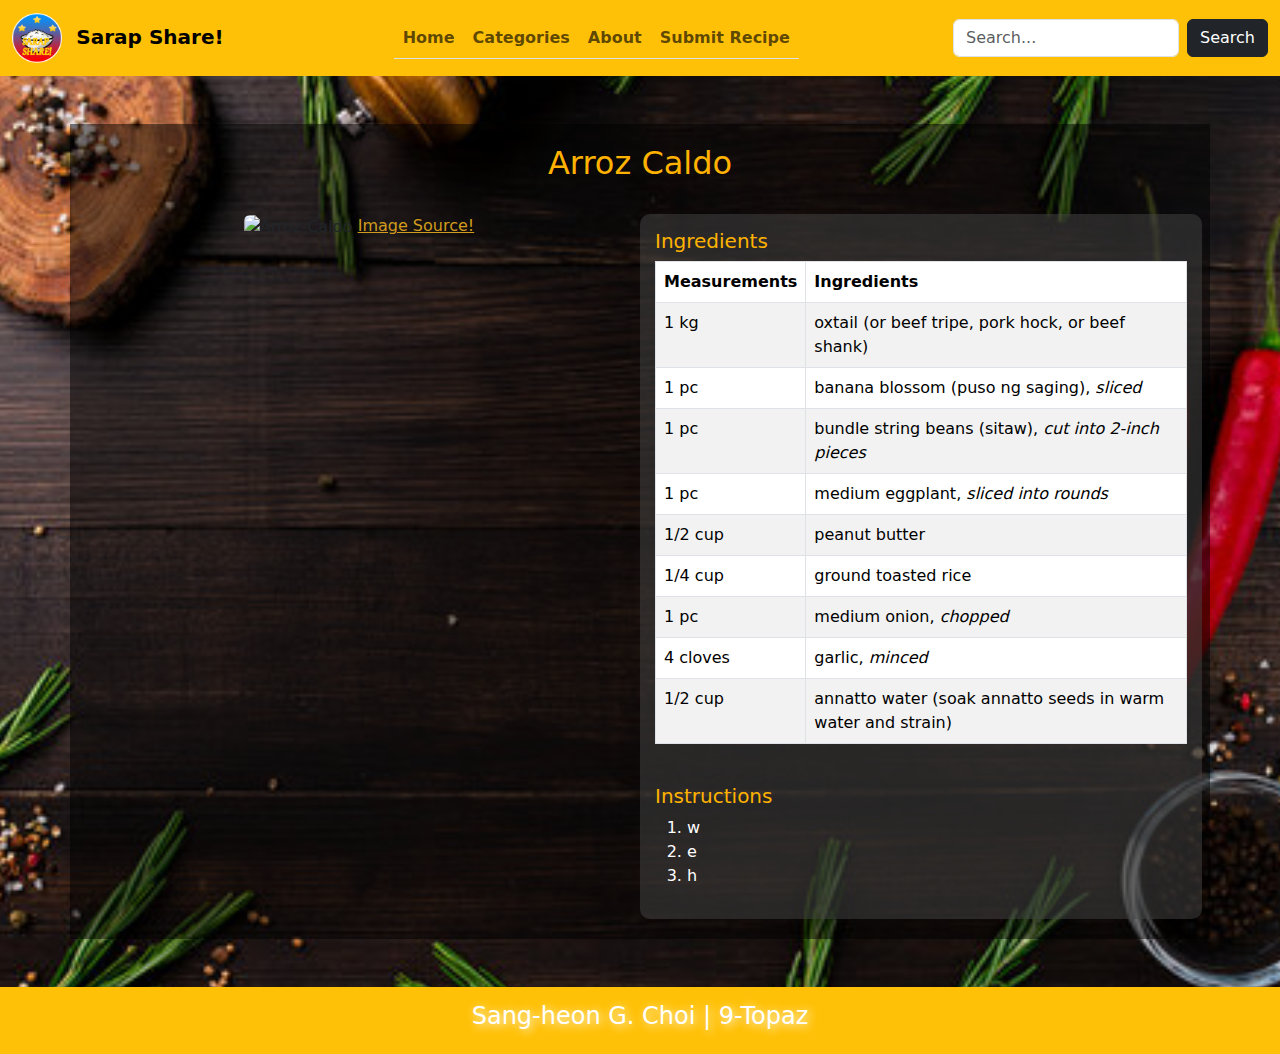
==== arroz-caldo.html @ ae1ef8d9 "Add files via upload" ====
<!DOCTYPE html>
<html>
<head>
	<meta charset="utf-8">
	<meta name="viewport" content="width=device-width, initial-scale=1">
	<title>Sarap Share! - Arroz Caldo Recipe</title>

	<link rel="icon" type="image/x-icon" href="icon.png">

	<!-- BOOTSTRAP 5 -->
	<link href="https://cdn.jsdelivr.net/npm/bootstrap@5.3.3/dist/css/bootstrap.min.css" rel="stylesheet" integrity="sha384-QWTKZyjpPEjISv5WaRU9OFeRpok6YctnYmDr5pNlyT2bRjXh0JMhjY6hW+ALEwIH" crossorigin="anonymous">

	<!-- JS -->
	<script src="https://cdn.jsdelivr.net/npm/bootstrap@5.3.3/dist/js/bootstrap.bundle.min.js" integrity="sha384-YvpcrYf0tY3lHB60NNkmXc5s9fDVZLESaAA55NDzOxhy9GkcIdslK1eN7N6jIeHz" crossorigin="anonymous"></script>

	<!-- CLOUDFLARE FOR ANIMATION -->
	<link rel="stylesheet" href="https://cdnjs.cloudflare.com/ajax/libs/animate.css/4.1.1/animate.min.css">

	<!-- STYLE -->
	<link rel="stylesheet" type="text/css" href="style.css">
</head>
<body>
	<!-- NAVIGATION BAR -->
	<nav class="navbar navbar-expand-md navbar-light bg-warning sticky-top">
  		<div class="container-fluid">
  			<!-- LOGO -->
    		<a class="navbar-brand" href="index.html">
    			<img src="logo.png" alt="Avatar Logo">
    			<span class="ms-2 fw-bold">Sarap Share!</span>
    		</a>

    		<!-- TOGGLER -->
    		<button class="navbar-toggler" type="button" data-bs-toggle="collapse" data-bs-target="#mynavbar" aria-label="Toggle navigation">
    		<span class="navbar-toggler-icon"></span>
			</button>

    		<!-- NAVBAR ITEMS -->
    		<div class="collapse navbar-collapse" id="mynavbar">
      			<ul class="navbar-nav nav-tabs mx-auto">
        			<li class="nav-item">
          				<a class="nav-link" href="index.html">Home</a>
        			</li>
        			<li class="nav-item">
          				<a class="nav-link" href="recipes.html">Categories</a>
        			</li>
        			<li class="nav-item">
          				<a class="nav-link" href="about.html">About</a>
        			</li>
        			<li class="nav-item">
          				<a class="nav-link" href="form.html">Submit Recipe</a>
        			</li>
        		</ul>

        	<!-- SEARCH FORM -->
        	<form class="d-flex" action="https://www.google.com/search" method="get" target="_blank">
        		<input class="form-control me-2" type="text" name="q" placeholder="Search..." required>
        		<button class="btn btn-dark" type="submit">Search</button>
      		</form>
      		</div>
  		</div>
	</nav>

	<div class="container recipe mt-5 mb-5">
		<h2>Arroz Caldo</h2>
		<br/>
		<div class="row align-items-start">
			<div class="col-sm-6 text-center">
				<img src="https://www.tastingtable.com/img/gallery/14-popular-filipino-foods-you-have-to-try-at-least-once/arroz-caldo-1725652895.webp" class="img-fluid rounded" alt="Arroz-Caldo">
				<a href="#" target="_blank">Image Source!</a>
			</div>
			<div class="col-sm-6 recipe-container ">
				<h5>Ingredients</h5>
				<table class="table table-striped table-bordered table-hover">
					<thead>
          				<tr>
            				<th>Measurements</th>
            				<th>Ingredients</th>
          				</tr>
        			</thead>
        			<tbody>
          				<tr>
            				<td>1 kg</td>
            				<td>oxtail (or beef tripe, pork hock, or beef shank)</td>
          				</tr>
          				<tr>
            				<td>1 pc</td>
            				<td>banana blossom (puso ng saging), <i>sliced</i></td>
          				</tr>
          				<tr>
            				<td>1 pc</td>
            				<td>bundle string beans (sitaw), <i>cut into 2-inch pieces</i></td>
          				</tr>
          				<tr>
            				<td>1 pc</td>
            				<td>medium eggplant, <i>sliced into rounds</i></td>
          				</tr>
          				<tr>
            				<td>1/2 cup</td>
            				<td>peanut butter</td>
          				</tr>
          				<tr>
            				<td>1/4 cup</td>
            				<td>ground toasted rice</td>
          				</tr>
          				<tr>
            				<td>1 pc</td>
            				<td>medium onion, <i>chopped</i></td>
          				</tr>
          				<tr>
            				<td>4 cloves</td>
            				<td>garlic, <i>minced</i></td>
          				</tr>
          				<tr>
            				<td>1/2 cup</td>
            				<td>annatto water (soak annatto seeds in warm water and strain)</td>
          				</tr>
        			</tbody>
				</table>
				<br/>
				<h5>Instructions</h5>
				<ol type="1">
					<li class="instructions">w</li>
					<li class="instructions">e</li>
					<li class="instructions">h</li>
				</ol>
			</div>
		</div>
	</div>

	<!-- FOOTER -->
	<footer>
		<div class="footer">
			<h4>Sang-heon G. Choi | 9-Topaz</h4>
		</div>
	</footer>
</body>
</html>
---- style.css ----
* {
		margin: 0px;
		padding: 0px;
	}

	body {
		background-image:url(background.jpg);
		background-position: center;
		background-size: cover;
	}

	hr {
		border: 3px dashed #FFFFFF;
	}

	.navbar-brand img {
		width: 50px;
	}

	.nav-link {
		font-weight: bold;
	}

	.nav-link:hover {
		background-color: #FFFFFF;
    	transition: background-color 0.3s ease;
	}

	.header h1 {
		text-align: center;
		text-shadow: 2px 2px 10px #FFCB52;
		color: #FFB300;
		animation: fadeIn;
		animation-duration: 1s;
	}

	.header p {
		text-align: center;
		text-shadow: 2px 2px 10px #00A7E1;
		color: #FFFFFF;
		animation: fadeIn;
		animation-duration: 1s;
	}

	.header img {
		margin-left: auto;
		margin-right: auto;
		margin-bottom: 10px;
		display: block;
		width: 300px;
		animation: bounceIn;
		animation-duration: 1s;
	}

	@media (max-width: 768px) {
  		.header img {
    		max-width: 200px;
  		}
	}

	.container {
		background-color: rgba(0,0,0,0.5);
		padding: 20px;
	}

	.carousel {
		border: 5px solid #FFB300;
	}

	.carousel-inner img {
    	max-height: 400px;
    	object-fit: cover;
    	margin: auto;
 	}

 	.carousel-caption {
 		background-color: rgba(0, 0, 0, 0.6);
 		border-radius: 10px;
    	padding: 10px;
   	}

   	.carousel-caption h5 {
 		color: #FF3F3F;
 		text-shadow: 2px 2px 6px #FF5D5D;
   	}

   	.carousel-control-prev, .carousel-control-next {
  		transition: background-color 0.3s ease;
	}

   	.carousel-control-prev:hover {
   		background-color: rgba(0,0,0,0.5);
   		background-image: linear-gradient(to right, rgba(0, 0, 0, 0.5), transparent);
   	}

   	.carousel-control-next:hover {
   		background-color: rgba(0,0,0,0.5);
   		background-image: linear-gradient(to left, rgba(0, 0, 0, 0.5), transparent);
   	}

  	.custom-carousel {
    	margin-left: 15px;
    	margin-right: 15px;
    }

    .category-box {
    	border: 3px solid #FFFFFF;
    }

   	.card:hover {
   		animation: tada;
		animation-duration: 3s;
   	}

   	.card-img-top {
    	width: 100%;
    	height: 200px;
    	object-fit: cover;
	}

   	.card-body {
   		text-align: center;
   	}

   	.card-text p {
		color: #000000;
	}

	.recipe h2 {
		text-align: center;
		color: #FFB300;
	}

	.recipe ol {
		color: #FFFFFF;
    }

    .recipe a {
    	color: #D19C1D;
    }

    .recipe a:hover {
    	color: #FFB301;
    }

	.recipe-container {
      background-color: rgba(70, 70, 70, 0.5);
      padding: 15px;
      border-radius: 10px;
    }

    .recipe-container h5 {
    	color: #FFB300;
    }

    .instructions {
    	color: #FFFFFF;
    }

	.about p {
		text-align: center;
		color: #FFFFFF;
	}

	form {
		color: #FFFFFF;
	}

   	.footer {
   		background-color: #FFC107;
   		color: #FFFFFF;
   		text-shadow: 2px 2px 10px #FFFFFF;
   		text-align: center;
   		padding: 15px;
   		bottom: 0;
   	}
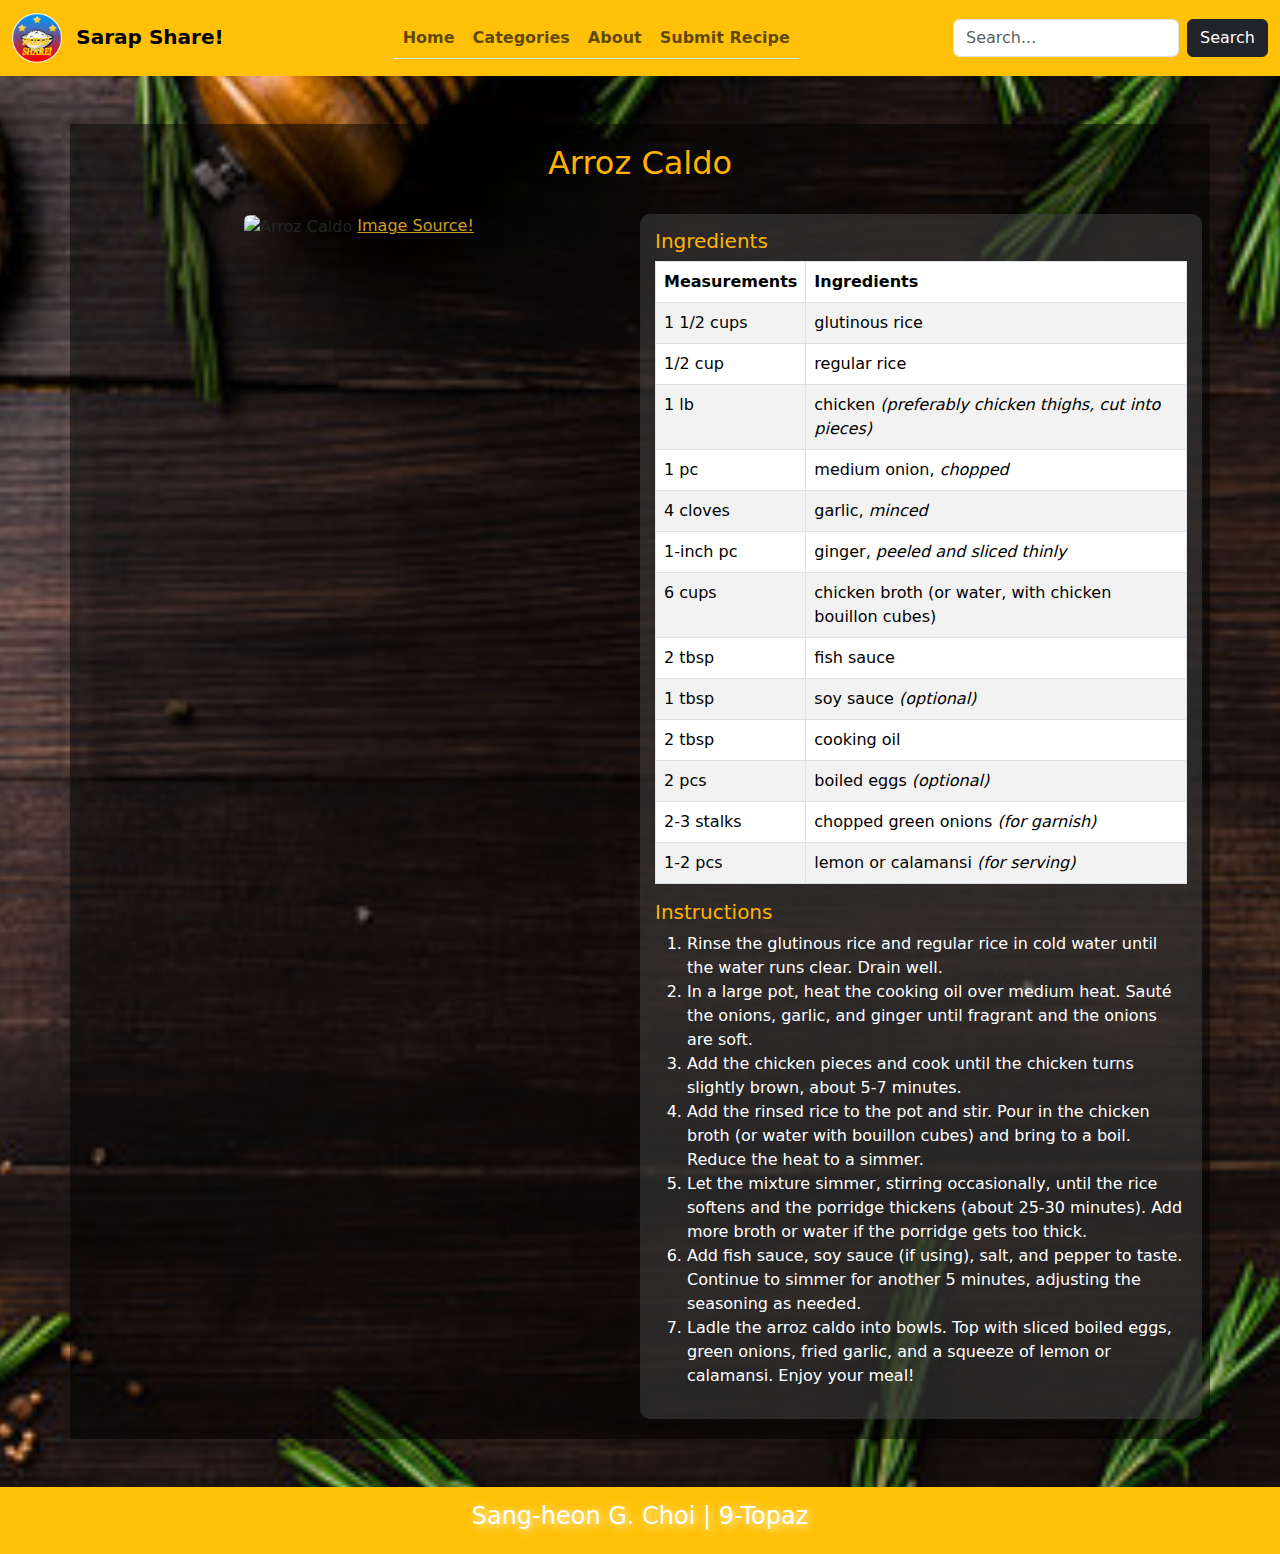
==== commit efd2cbf1: "arroz-caldo.html" ====
--- a/arroz-caldo.html
+++ b/arroz-caldo.html
@@ -65,8 +65,8 @@
 		<br/>
 		<div class="row align-items-start">
 			<div class="col-sm-6 text-center">
-				<img src="https://www.tastingtable.com/img/gallery/14-popular-filipino-foods-you-have-to-try-at-least-once/arroz-caldo-1725652895.webp" class="img-fluid rounded" alt="Arroz-Caldo">
-				<a href="#" target="_blank">Image Source!</a>
+				<img src="https://www.tastingtable.com/img/gallery/14-popular-filipino-foods-you-have-to-try-at-least-once/arroz-caldo-1725652895.webp" class="img-fluid rounded" alt="Arroz Caldo">
+				<a href="https://www.tastingtable.com/1282299/popular-filipino-foods-have-try-least-once/" target="_blank">Image Source!</a>
 			</div>
 			<div class="col-sm-6 recipe-container ">
 				<h5>Ingredients</h5>
@@ -79,28 +79,16 @@
         			</thead>
         			<tbody>
           				<tr>
-            				<td>1 kg</td>
-            				<td>oxtail (or beef tripe, pork hock, or beef shank)</td>
-          				</tr>
-          				<tr>
-            				<td>1 pc</td>
-            				<td>banana blossom (puso ng saging), <i>sliced</i></td>
-          				</tr>
-          				<tr>
-            				<td>1 pc</td>
-            				<td>bundle string beans (sitaw), <i>cut into 2-inch pieces</i></td>
-          				</tr>
-          				<tr>
-            				<td>1 pc</td>
-            				<td>medium eggplant, <i>sliced into rounds</i></td>
+            				<td>1 1/2 cups</td>
+            				<td>glutinous rice</td>
           				</tr>
           				<tr>
             				<td>1/2 cup</td>
-            				<td>peanut butter</td>
+            				<td>regular rice</td>
           				</tr>
           				<tr>
-            				<td>1/4 cup</td>
-            				<td>ground toasted rice</td>
+            				<td>1 lb</td>
+            				<td>chicken <i>(preferably chicken thighs, cut into pieces)</i></td>
           				</tr>
           				<tr>
             				<td>1 pc</td>
@@ -111,17 +99,48 @@
             				<td>garlic, <i>minced</i></td>
           				</tr>
           				<tr>
-            				<td>1/2 cup</td>
-            				<td>annatto water (soak annatto seeds in warm water and strain)</td>
+            				<td>1-inch pc</td>
+            				<td>ginger, <i>peeled and sliced thinly</i></td>
           				</tr>
+          				<tr>
+            				<td>6 cups</td>
+            				<td>chicken broth (or water, with chicken bouillon cubes)</td>
+          				</tr>
+          				<tr>
+            				<td>2 tbsp</td>
+            				<td>fish sauce</td>
+          				</tr>
+          				<tr>
+            				<td>1 tbsp</td>
+            				<td>soy sauce <i>(optional)</i></td>
+          				</tr>
+          				<tr>
+            				<td>2 tbsp</td>
+            				<td>cooking oil</td>
+          				</tr>
+          				<tr>
+            				<td>2 pcs</td>
+            				<td>boiled eggs <i>(optional)</i></td>
+            			</tr>
+            			<tr>
+            				<td>2-3 stalks</td>
+            				<td>chopped green onions <i>(for garnish)</i></td>
+            			</tr>
+            			<tr>
+            				<td>1-2 pcs</td>
+            				<td>lemon or calamansi <i>(for serving)</i></td>
+            			</tr>
         			</tbody>
 				</table>
-				<br/>
 				<h5>Instructions</h5>
 				<ol type="1">
-					<li class="instructions">w</li>
-					<li class="instructions">e</li>
-					<li class="instructions">h</li>
+					<li>Rinse the glutinous rice and regular rice in cold water until the water runs clear. Drain well.</li>
+					<li>In a large pot, heat the cooking oil over medium heat. Sauté the onions, garlic, and ginger until fragrant and the onions are soft.</li>
+					<li>Add the chicken pieces and cook until the chicken turns slightly brown, about 5-7 minutes.</li>
+					<li>Add the rinsed rice to the pot and stir. Pour in the chicken broth (or water with bouillon cubes) and bring to a boil. Reduce the heat to a simmer.</li>
+					<li>Let the mixture simmer, stirring occasionally, until the rice softens and the porridge thickens (about 25-30 minutes). Add more broth or water if the porridge gets too thick.</li>
+					<li>Add fish sauce, soy sauce (if using), salt, and pepper to taste. Continue to simmer for another 5 minutes, adjusting the seasoning as needed.</li>
+					<li>Ladle the arroz caldo into bowls. Top with sliced boiled eggs, green onions, fried garlic, and a squeeze of lemon or calamansi. Enjoy your meal!</li>
 				</ol>
 			</div>
 		</div>
@@ -134,4 +153,4 @@
 		</div>
 	</footer>
 </body>
-</html>+</html>
